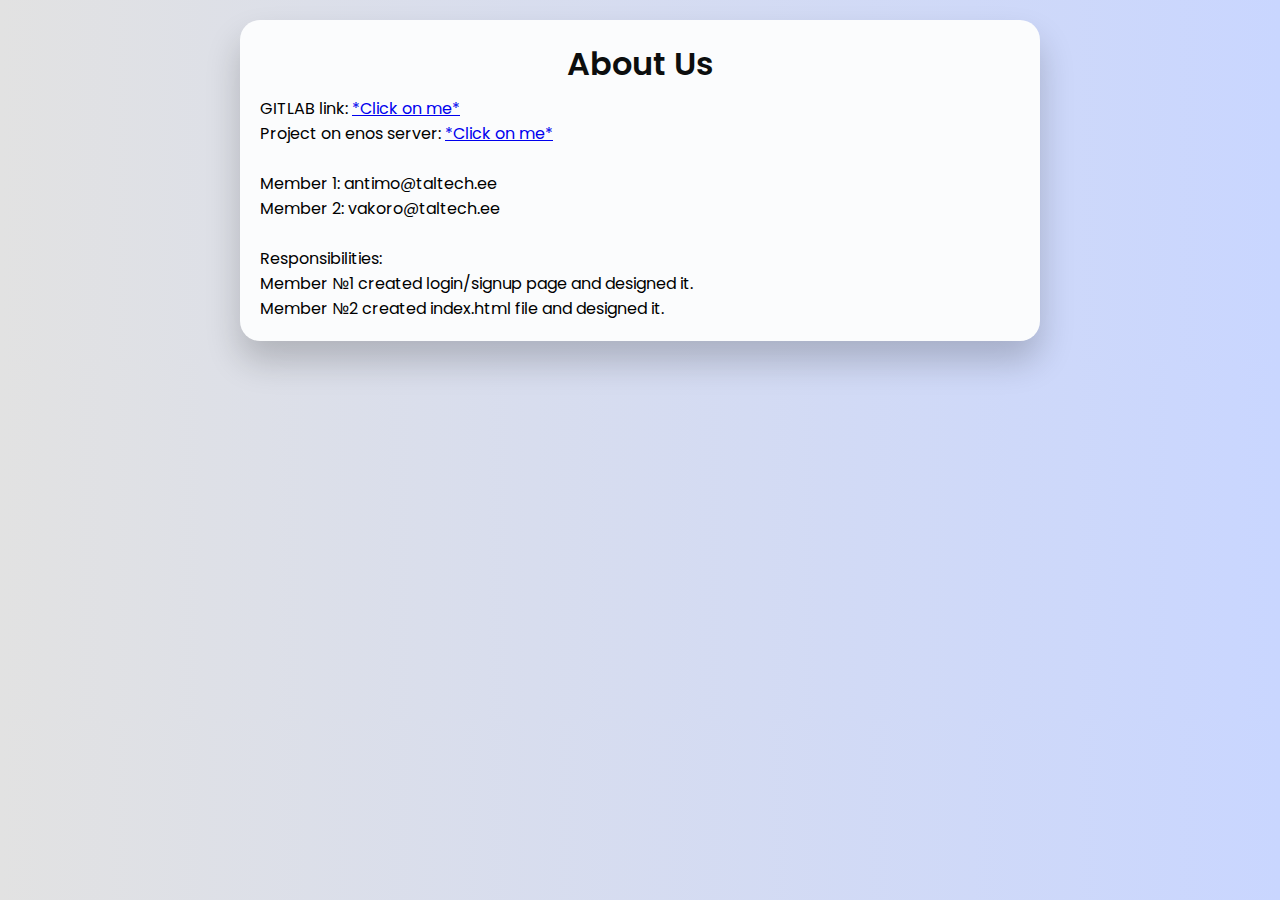
==== about.html @ 579a2599 "init about.html and about.css" ====
<!DOCTYPE html>
<html lang="en">
    <head>
        <meta charset="UTF-8" />
        <meta name="viewport" content="width=device-width, initial-scale=1.0" />
        <link rel="stylesheet" href="styles/about.css" />
        <title>About Us</title>
    </head>
    <body>
        <div class="container">
            <h1>About Us</h1>
            <p>GITLAB link: <a href="https://gitlab.cs.ttu.ee/vakoro/ics0008_event_management_system">*Click on me*</a></p>
            <p>Project on enos server: <a href="https://enos.itcollege.ee/~antimo/project">*Click on me*</a></p>
            <br />
            <p>Member 1: antimo@taltech.ee</p>
            <p>Member 2: vakoro@taltech.ee</p><br />
            <p>
                Responsibilities:<br />
                Member №1 created login/signup page and designed it.<br />
                Member №2 created index.html file and designed it.
            </p>
        </div>
    </body>
</html>
---- styles/about.css ----
@import url('https://fonts.googleapis.com/css2?family=Poppins:wght@300;400;500;600;700&display=swap');
@import url(standard-model.css);

* {
    font-family: "Poppins", sans-serif;
  }

  body {
    /* font-family: 'Segoe UI', Tahoma, Geneva, Verdana, sans-serif; */
    background: linear-gradient(to right, var(--clr-bg-left), var(--clr-bg-right));
  }

  h1 {
    font-size: 2rem;
    font-weight: 600;
    color: var(--clr-dark);
    padding-bottom: 0.5rem;
    text-align: center;
}

  .container {
    max-width: 800px;
    margin: 20px auto;
    padding: 20px;
    background-color: var(--clr-lighter);
    border-radius: 20px;
    box-shadow: 0 20px 35px rgba(0, 0, 0, 0.2);
}
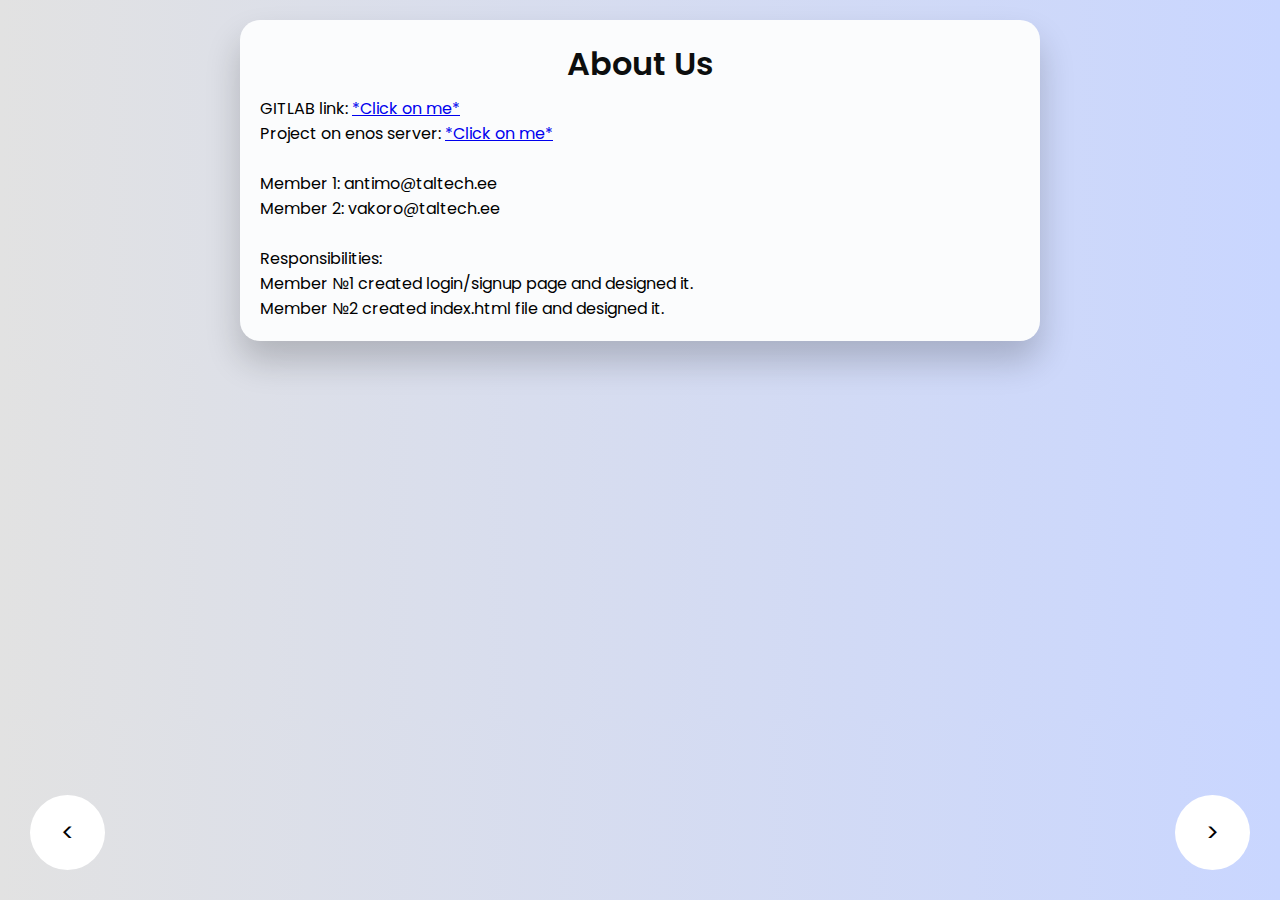
==== commit 38dda5db: "change" ====
--- a/about.html
+++ b/about.html
@@ -9,16 +9,20 @@
     <body>
         <div class="container">
             <h1>About Us</h1>
-            <p>GITLAB link: <a href="https://gitlab.cs.ttu.ee/vakoro/ics0008_event_management_system">*Click on me*</a></p>
+            <p>
+                GITLAB link: <a href="https://gitlab.cs.ttu.ee/vakoro/ics0008_event_management_system">*Click on me*</a>
+            </p>
             <p>Project on enos server: <a href="https://enos.itcollege.ee/~antimo/project">*Click on me*</a></p>
             <br />
             <p>Member 1: antimo@taltech.ee</p>
-            <p>Member 2: vakoro@taltech.ee</p><br />
+            <p>Member 2: vakoro@taltech.ee</p>
+            <br />
             <p>
                 Responsibilities:<br />
                 Member №1 created login/signup page and designed it.<br />
                 Member №2 created index.html file and designed it.
             </p>
         </div>
+        <script src="/scripts/navigation.js"></script>
     </body>
 </html>
--- a/styles/about.css
+++ b/styles/about.css
@@ -1,5 +1,6 @@
 @import url('https://fonts.googleapis.com/css2?family=Poppins:wght@300;400;500;600;700&display=swap');
 @import url(standard-model.css);
+@import url(navigation.css);
 
 * {
     font-family: "Poppins", sans-serif;
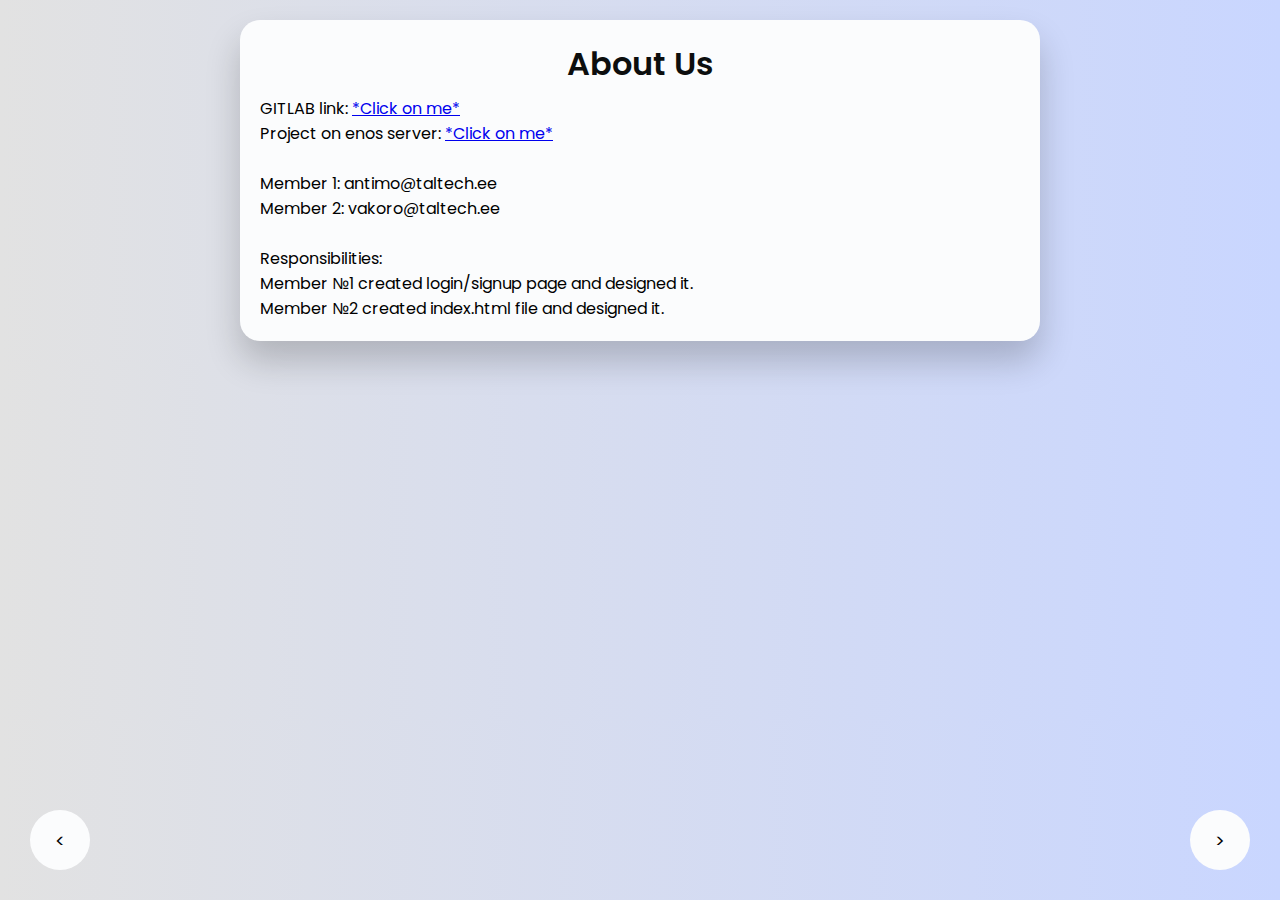
==== commit 5b1221df: "Update about.html" ====
--- a/about.html
+++ b/about.html
@@ -12,7 +12,7 @@
             <p>
                 GITLAB link: <a href="https://gitlab.cs.ttu.ee/vakoro/ics0008_event_management_system">*Click on me*</a>
             </p>
-            <p>Project on enos server: <a href="https://enos.itcollege.ee/~antimo/project">*Click on me*</a></p>
+            <p>Project on enos server: <a href="https://enos.itcollege.ee/~antimo/Project/index.php">*Click on me*</a></p>
             <br />
             <p>Member 1: antimo@taltech.ee</p>
             <p>Member 2: vakoro@taltech.ee</p>
@@ -23,6 +23,6 @@
                 Member №2 created index.html file and designed it.
             </p>
         </div>
-        <script src="/scripts/navigation.js"></script>
+        <script src="scripts/navigation.js"></script>
     </body>
 </html>
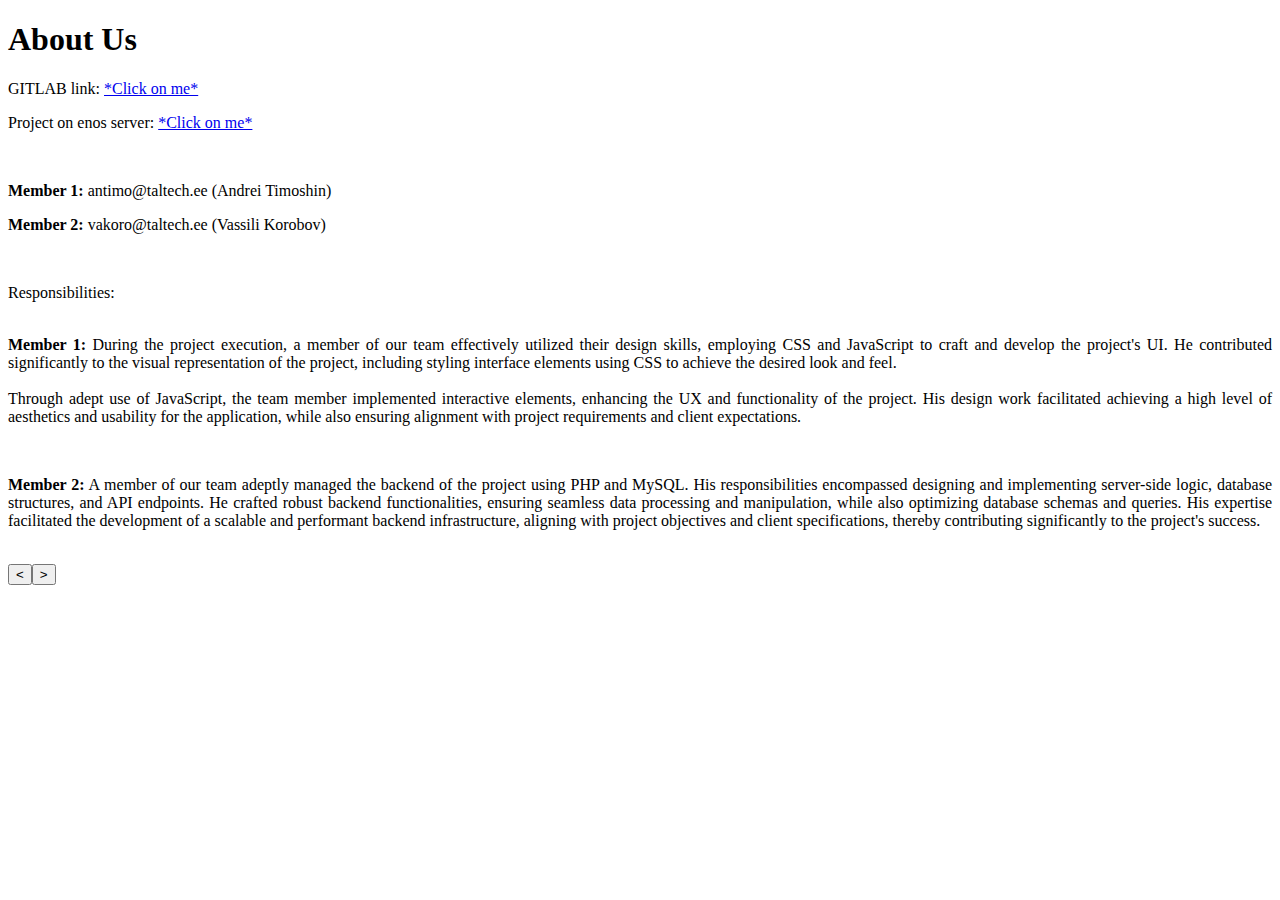
==== commit f947e0bb: "Replace about.html" ====
--- a/about.html
+++ b/about.html
@@ -1,9 +1,9 @@
 <!DOCTYPE html>
-<html lang="en">
-    <head>
-        <meta charset="UTF-8" />
-        <meta name="viewport" content="width=device-width, initial-scale=1.0" />
-        <link rel="stylesheet" href="styles/about.css" />
+<html lang="en"><head>
+<meta http-equiv="content-type" content="text/html; charset=UTF-8">
+        <meta charset="UTF-8">
+        <meta name="viewport" content="width=device-width, initial-scale=1.0">
+        <link rel="stylesheet" href="About%20Us_files/about.css">
         <title>About Us</title>
     </head>
     <body>
@@ -12,17 +12,39 @@
             <p>
                 GITLAB link: <a href="https://gitlab.cs.ttu.ee/vakoro/ics0008_event_management_system">*Click on me*</a>
             </p>
-            <p>Project on enos server: <a href="https://enos.itcollege.ee/~antimo/Project/index.php">*Click on me*</a></p>
-            <br />
-            <p>Member 1: antimo@taltech.ee</p>
-            <p>Member 2: vakoro@taltech.ee</p>
-            <br />
+            <p>Project on enos server: <a href="https://enos.itcollege.ee/~antimo/project">*Click on me*</a></p>
+            <br>
+	    <p style="text-align: justify;"><b>Member 1:</b> antimo@taltech.ee (Andrei Timoshin)</p>
+            <p style="text-align: justify;"><b>Member 2:</b> vakoro@taltech.ee (Vassili Korobov)</p>
+            <br>
             <p>
-                Responsibilities:<br />
-                Member №1 created login/signup page and designed it.<br />
-                Member №2 created index.html file and designed it.
-            </p>
+	    Responsibilities:<br><br>
+                </p><p style="text-align: justify;"><b>Member 1:</b> 
+During the project execution, a member of our team effectively utilized 
+their design skills, employing CSS and JavaScript to craft and develop 
+the project's UI. He contributed significantly to the visual 
+representation of the project, including styling interface elements 
+using CSS to achieve the desired look and feel.<br><br>
+
+		Through adept use of JavaScript, the team member implemented 
+interactive elements, enhancing the UX and functionality of the project.
+ His design work facilitated achieving a high level of aesthetics and 
+usability for the application, while also ensuring alignment with 
+project requirements and client expectations.</p><br>
+
+                <p style="text-align: justify;"><b>Member 2:</b> A 
+member of our team adeptly managed the backend of the project using PHP 
+and MySQL. His responsibilities encompassed designing and implementing 
+server-side logic, database structures, and API endpoints. He crafted 
+robust backend functionalities, ensuring seamless data processing and 
+manipulation, while also optimizing database schemas and queries. His 
+expertise facilitated the development of a scalable and performant 
+backend infrastructure, aligning with project objectives and client 
+specifications, thereby contributing significantly to the project's 
+success. 
+		</p><br>
         </div>
-        <script src="scripts/navigation.js"></script>
-    </body>
-</html>
+        <script src="About%20Us_files/navigation.js"></script>
+    
+
+<button class="navigation-button back-button">&lt;</button><button class="navigation-button forward-button">&gt;</button></body></html>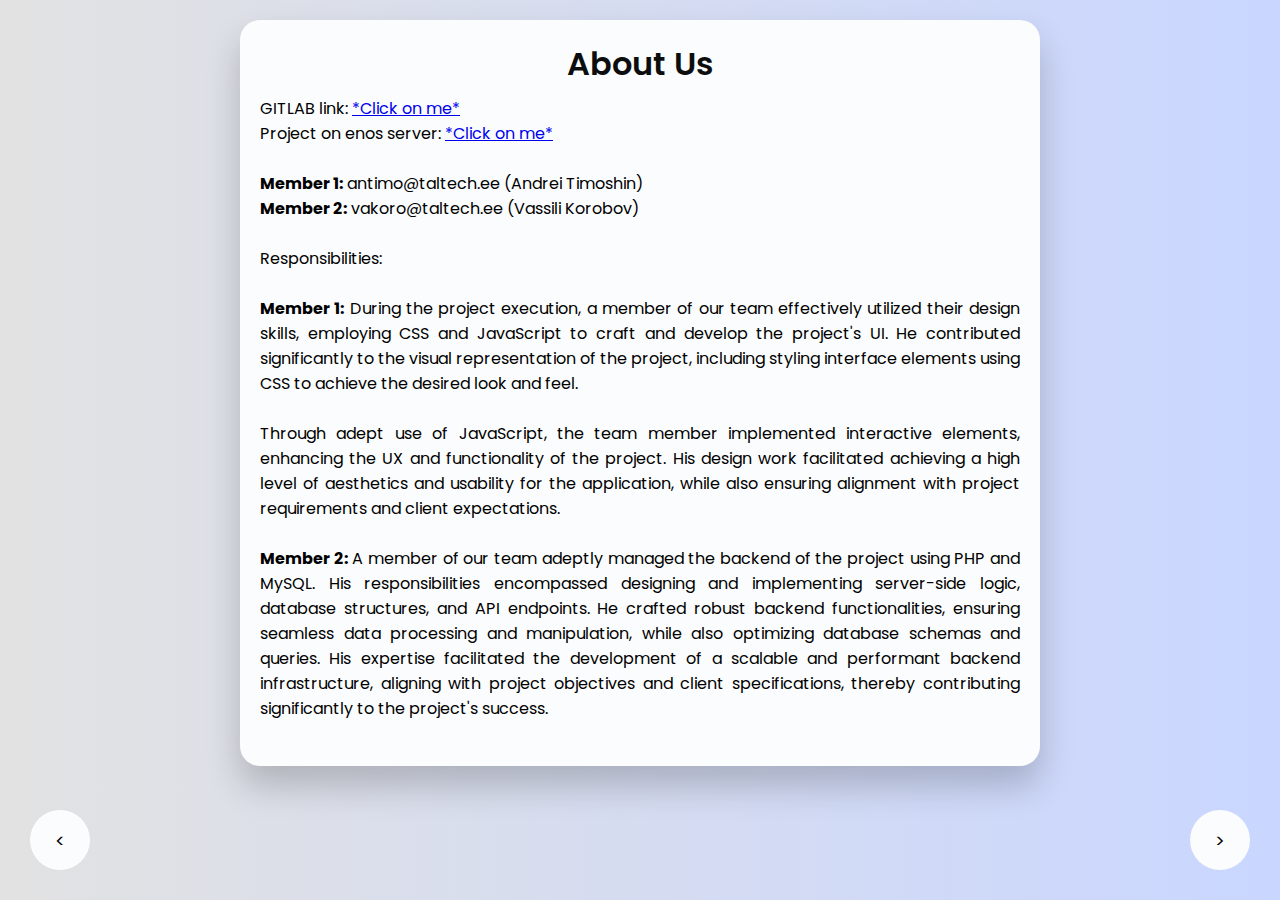
==== commit 2ca351df: "Update about.html" ====
--- a/about.html
+++ b/about.html
@@ -3,7 +3,7 @@
 <meta http-equiv="content-type" content="text/html; charset=UTF-8">
         <meta charset="UTF-8">
         <meta name="viewport" content="width=device-width, initial-scale=1.0">
-        <link rel="stylesheet" href="About%20Us_files/about.css">
+        <link rel="stylesheet" href="styles/about.css">
         <title>About Us</title>
     </head>
     <body>
@@ -47,4 +47,4 @@
         <script src="About%20Us_files/navigation.js"></script>
     
 
-<button class="navigation-button back-button">&lt;</button><button class="navigation-button forward-button">&gt;</button></body></html>+<button class="navigation-button back-button">&lt;</button><button class="navigation-button forward-button">&gt;</button></body></html>
--- a/styles/about.css
+++ b/styles/about.css
@@ -0,0 +1,29 @@
+@import url('https://fonts.googleapis.com/css2?family=Poppins:wght@300;400;500;600;700&display=swap');
+@import url(standard-model.css);
+@import url(navigation.css);
+
+* {
+    font-family: "Poppins", sans-serif;
+  }
+
+  body {
+    /* font-family: 'Segoe UI', Tahoma, Geneva, Verdana, sans-serif; */
+    background: linear-gradient(to right, var(--clr-bg-left), var(--clr-bg-right));
+  }
+
+  h1 {
+    font-size: 2rem;
+    font-weight: 600;
+    color: var(--clr-dark);
+    padding-bottom: 0.5rem;
+    text-align: center;
+}
+
+  .container {
+    max-width: 800px;
+    margin: 20px auto;
+    padding: 20px;
+    background-color: var(--clr-lighter);
+    border-radius: 20px;
+    box-shadow: 0 20px 35px rgba(0, 0, 0, 0.2);
+}